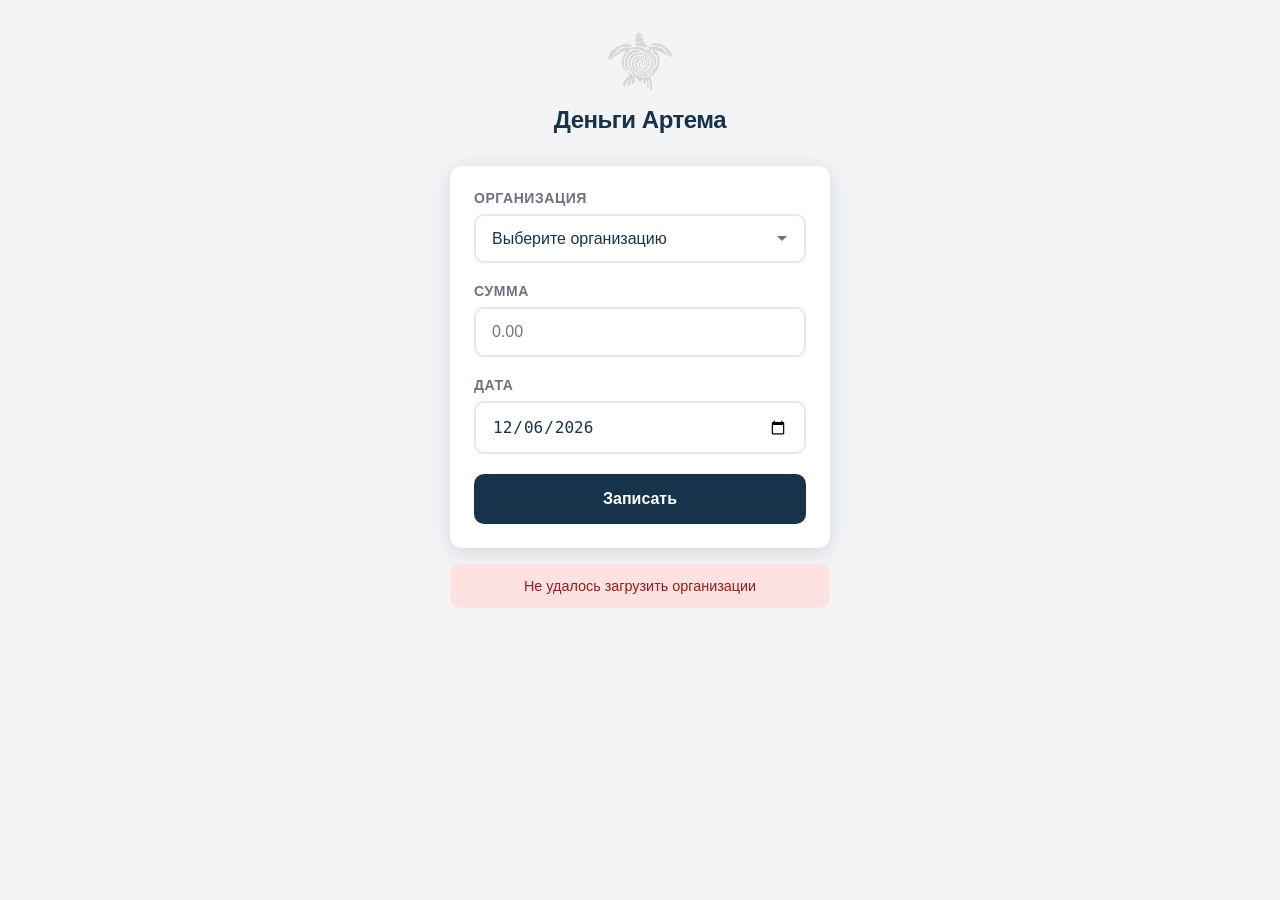
==== index.html @ 8f21dbaf "Перенести index.html в корень проекта. Обновлены пути к ресурсам frontend/ и конфиг nginx для раздач" ====
<!DOCTYPE html>
<html lang="ru">
<head>
  <meta charset="UTF-8">
  <meta name="viewport" content="width=device-width, initial-scale=1.0, maximum-scale=1.0, user-scalable=no">
  <title>Деньги Артема</title>
  <script src="https://telegram.org/js/telegram-web-app.js"></script>
  <link rel="stylesheet" href="frontend/css/style.css">
</head>
<body>
  <div class="app">
    <header class="header">
      <img src="frontend/assets/logo.svg" alt="Логотип" class="logo" id="logo">
      <h1 class="title">Деньги Артема</h1>
    </header>

    <main class="main-menu" id="mainMenu">
      <form id="paymentForm" class="form">
        <div class="field">
          <label for="organization">Организация</label>
          <select id="organization" name="organization" required>
            <option value="" disabled selected>Выберите организацию</option>
          </select>
        </div>

        <div class="field">
          <label for="amount">Сумма</label>
          <input type="number" id="amount" name="amount" min="0" step="0.01" placeholder="0.00" required>
        </div>

        <div class="field">
          <label for="date">Дата</label>
          <input type="date" id="date" name="date" required>
        </div>

        <button type="submit" class="btn btn-primary" id="submitBtn">Записать</button>
      </form>

      <div class="toast" id="toast" hidden></div>
    </main>

    <section class="hidden-menu" id="hiddenMenu" hidden>
      <h2 class="hidden-title">Скрытое меню</h2>

      <div class="export-block">
        <div class="action-buttons">
          <button type="button" class="btn btn-secondary" id="openDownloadBtn">Скачать таблицу выплат</button>
          <button type="button" class="btn btn-ghost" id="openAddOrgBtn">Добавить организацию</button>
          <button type="button" class="btn btn-danger" id="openDeleteOrgBtn">Удалить организацию</button>
          <button type="button" class="btn btn-danger" id="openDeletePaymentBtn">Удалить запись</button>
        </div>
      </div>

      <button type="button" class="btn btn-ghost" id="closeHiddenBtn">← Назад</button>
    </section>

    <section class="hidden-menu" id="exportMenu" hidden>
      <h2 class="hidden-title">Скачать таблицу выплат</h2>

      <div class="export-block">
        <p class="export-hint">Выберите период для выгрузки</p>

        <div class="field">
          <label for="dateFrom">С</label>
          <input type="date" id="dateFrom" name="dateFrom">
        </div>

        <div class="field">
          <label for="dateTo">По</label>
          <input type="date" id="dateTo" name="dateTo">
        </div>

        <button type="button" class="btn btn-secondary" id="downloadBtn">
          Скачать таблицу выплат
        </button>
      </div>

      <button type="button" class="btn btn-ghost" id="closeExportBtn">← Назад</button>
    </section>

  </div>

  <div class="modal-overlay" id="addOrgModal" hidden>
    <div class="modal" role="dialog" aria-labelledby="modalTitle" aria-modal="true">
      <h2 class="modal-title" id="modalTitle">Добавить организацию</h2>
      <p class="modal-hint">Введите название новой организации</p>

      <div class="field">
        <label for="newOrganization">Название</label>
        <input type="text" id="newOrganization" name="newOrganization" placeholder="Например, ООО Ромашка">
      </div>

      <div class="modal-message" id="modalMessage" hidden></div>

      <div class="modal-actions">
        <button type="button" class="btn btn-secondary" id="saveOrganizationBtn">Сохранить</button>
        <button type="button" class="btn btn-ghost" id="closeAddOrgBtn">Отмена</button>
      </div>
    </div>
  </div>

  <div class="modal-overlay" id="deleteOrgModal" hidden>
    <div class="modal" role="dialog" aria-labelledby="deleteOrgTitle" aria-modal="true">
      <h2 class="modal-title" id="deleteOrgTitle">Удалить организацию</h2>
      <p class="modal-hint">Выберите организацию для удаления</p>

      <div class="field">
        <label for="deleteOrgSelect">Организация</label>
        <select id="deleteOrgSelect" name="deleteOrgSelect">
          <option value="" disabled selected>Выберите организацию</option>
        </select>
      </div>

      <div class="modal-message" id="deleteOrgMessage" hidden></div>

      <div class="modal-actions">
        <button type="button" class="btn btn-danger" id="confirmDeleteOrgBtn">Удалить</button>
        <button type="button" class="btn btn-ghost" id="closeDeleteOrgBtn">Отмена</button>
      </div>
    </div>
  </div>

  <div class="modal-overlay" id="deletePaymentModal" hidden>
    <div class="modal" role="dialog" aria-labelledby="deletePaymentTitle" aria-modal="true">
      <h2 class="modal-title" id="deletePaymentTitle">Удалить запись</h2>
      <p class="modal-hint">Выберите организацию и дату записи</p>

      <div class="field">
        <label for="deletePaymentOrg">Организация</label>
        <select id="deletePaymentOrg" name="deletePaymentOrg">
          <option value="" disabled selected>Выберите организацию</option>
        </select>
      </div>

      <div class="field">
        <label for="deletePaymentDate">Дата</label>
        <input type="date" id="deletePaymentDate" name="deletePaymentDate">
      </div>

      <div class="modal-message" id="deletePaymentMessage" hidden></div>

      <div class="modal-actions">
        <button type="button" class="btn btn-danger" id="confirmDeletePaymentBtn">Удалить</button>
        <button type="button" class="btn btn-ghost" id="closeDeletePaymentBtn">Отмена</button>
      </div>
    </div>
  </div>

  <script src="frontend/js/config.js"></script>
  <script src="frontend/js/api.js"></script>
  <script src="frontend/js/telegram.js"></script>
  <script src="frontend/js/modal.js"></script>
  <script src="frontend/js/delete.js"></script>
  <script src="frontend/js/hidden.js"></script>
  <script src="frontend/js/main.js"></script>
</body>
</html>
---- frontend/css/style.css ----
:root {
  --primary: #16334B;
  --primary-light: #1e4566;
  --gray: #6b7280;
  --gray-light: #9ca3af;
  --gray-bg: #f3f4f6;
  --white: #ffffff;
  --success: #10b981;
  --error: #ef4444;
  --radius: 12px;
  --shadow: 0 4px 20px rgba(22, 51, 75, 0.15);
}

* {
  box-sizing: border-box;
  margin: 0;
  padding: 0;
}

body {
  font-family: -apple-system, BlinkMacSystemFont, 'Segoe UI', Roboto, 'Helvetica Neue', Arial, sans-serif;
  background: var(--gray-bg);
  color: var(--primary);
  min-height: 100vh;
  -webkit-font-smoothing: antialiased;
}

.app {
  max-width: 420px;
  margin: 0 auto;
  padding: 24px 20px 40px;
  min-height: 100vh;
}

.header {
  text-align: center;
  margin-bottom: 32px;
  padding-top: 8px;
}

.logo {
  width: 64px;
  height: auto;
  margin-bottom: 12px;
  cursor: pointer;
  user-select: none;
  -webkit-user-select: none;
}

.title {
  font-size: 1.5rem;
  font-weight: 700;
  color: var(--primary);
  letter-spacing: -0.02em;
}

.form,
.export-block {
  background: var(--white);
  border-radius: var(--radius);
  padding: 24px;
  box-shadow: var(--shadow);
}

.field {
  margin-bottom: 20px;
}

.field label {
  display: block;
  font-size: 0.875rem;
  font-weight: 600;
  color: var(--gray);
  margin-bottom: 8px;
  text-transform: uppercase;
  letter-spacing: 0.04em;
}

.field input,
.field select {
  width: 100%;
  padding: 14px 16px;
  font-size: 1rem;
  border: 2px solid #e5e7eb;
  border-radius: 10px;
  background: var(--white);
  color: var(--primary);
  transition: border-color 0.2s;
  -webkit-appearance: none;
  appearance: none;
}

.field select {
  background-image: url("data:image/svg+xml,%3Csvg xmlns='http://www.w3.org/2000/svg' width='12' height='12' viewBox='0 0 12 12'%3E%3Cpath fill='%236b7280' d='M6 8L1 3h10z'/%3E%3C/svg%3E");
  background-repeat: no-repeat;
  background-position: right 16px center;
  padding-right: 40px;
}

.field input:focus,
.field select:focus {
  outline: none;
  border-color: var(--primary);
}

.btn {
  display: block;
  width: 100%;
  padding: 16px;
  font-size: 1rem;
  font-weight: 600;
  border: none;
  border-radius: 10px;
  cursor: pointer;
  transition: background 0.2s, transform 0.1s;
}

.btn:active {
  transform: scale(0.98);
}

.btn-primary {
  background: var(--primary);
  color: var(--white);
  margin-top: 8px;
}

.btn-primary:hover {
  background: var(--primary-light);
}

.btn-primary:disabled {
  opacity: 0.6;
  cursor: not-allowed;
}

.action-buttons {
  display: grid;
  gap: 12px;
  margin-top: 14px;
}

.btn-secondary {
  background: var(--primary);
  color: var(--white);
  margin-top: 8px;
}

.btn-secondary:hover {
  background: var(--primary-light);
}

.btn-ghost {
  background: transparent;
  color: var(--gray);
  margin-top: 20px;
  border: 2px solid #e5e7eb;
}

.btn-ghost:hover {
  background: var(--gray-bg);
}

.btn-danger {
  background: var(--error);
  color: var(--white);
  margin-top: 0;
}

.btn-danger:hover {
  background: #dc2626;
}

.btn-danger:disabled {
  opacity: 0.6;
  cursor: not-allowed;
}

.toast {
  margin-top: 16px;
  padding: 14px 16px;
  border-radius: 10px;
  font-size: 0.9rem;
  text-align: center;
  animation: fadeIn 0.3s ease;
}

.toast.success {
  background: #d1fae5;
  color: #065f46;
}

.toast.error {
  background: #fee2e2;
  color: #991b1b;
}

.hidden-menu {
  animation: fadeIn 0.3s ease;
}

.hidden-title {
  font-size: 1.25rem;
  color: var(--primary);
  margin-bottom: 20px;
  text-align: center;
}

.export-hint {
  color: var(--gray);
  font-size: 0.9rem;
  margin-bottom: 20px;
  text-align: center;
}

#newOrganization {
  text-transform: none;
}

.modal-overlay {
  position: fixed;
  inset: 0;
  background: rgba(22, 51, 75, 0.55);
  padding: 20px;
  z-index: 1000;
}

.modal-overlay:not([hidden]) {
  display: flex;
  align-items: center;
  justify-content: center;
  animation: fadeIn 0.2s ease;
}

.modal-overlay[hidden] {
  display: none;
}

.modal {
  width: 100%;
  max-width: 380px;
  background: var(--white);
  border-radius: var(--radius);
  padding: 24px;
  box-shadow: 0 12px 40px rgba(22, 51, 75, 0.25);
}

.modal-title {
  font-size: 1.2rem;
  color: var(--primary);
  text-align: center;
  margin-bottom: 8px;
}

.modal-hint {
  color: var(--gray);
  font-size: 0.9rem;
  text-align: center;
  margin-bottom: 20px;
}

.modal-message {
  margin-bottom: 16px;
  padding: 12px 14px;
  border-radius: 10px;
  font-size: 0.9rem;
  text-align: center;
}

.modal-message.success {
  background: #d1fae5;
  color: #065f46;
}

.modal-message.error {
  background: #fee2e2;
  color: #991b1b;
}

.modal-actions {
  display: grid;
  gap: 10px;
  margin-top: 8px;
}

.modal-actions .btn-ghost {
  margin-top: 0;
}

@keyframes fadeIn {
  from { opacity: 0; transform: translateY(8px); }
  to { opacity: 1; transform: translateY(0); }
}

@media (prefers-color-scheme: dark) {
  body.tg-dark {
    background: #1a1a1a;
  }

  body.tg-dark .form,
  body.tg-dark .export-block,
  body.tg-dark .modal {
    background: #2a2a2a;
  }

  body.tg-dark .field input,
  body.tg-dark .field select {
    background: #333;
    border-color: #444;
    color: #eee;
  }
}
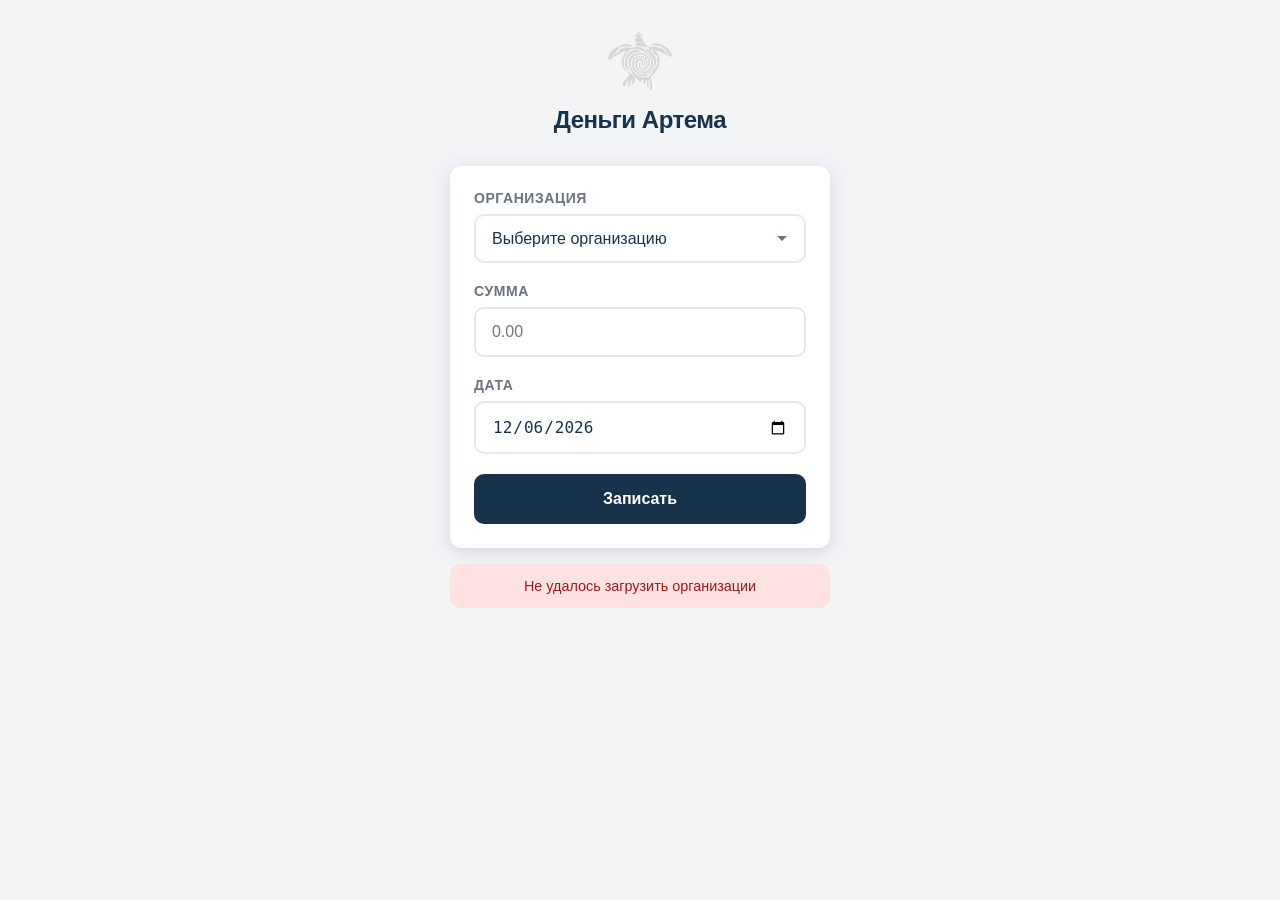
==== commit d5d9302b: "Исправить URL API для GitHub Pages. Всегда использовать nip.io backend вне localhost; добавлен cache" ====
--- a/index.html
+++ b/index.html
@@ -5,7 +5,7 @@
   <meta name="viewport" content="width=device-width, initial-scale=1.0, maximum-scale=1.0, user-scalable=no">
   <title>Деньги Артема</title>
   <script src="https://telegram.org/js/telegram-web-app.js"></script>
-  <link rel="stylesheet" href="frontend/css/style.css">
+  <link rel="stylesheet" href="frontend/css/style.css?v=2">
 </head>
 <body>
   <div class="app">
@@ -146,12 +146,12 @@
     </div>
   </div>
 
-  <script src="frontend/js/config.js"></script>
-  <script src="frontend/js/api.js"></script>
-  <script src="frontend/js/telegram.js"></script>
-  <script src="frontend/js/modal.js"></script>
-  <script src="frontend/js/delete.js"></script>
-  <script src="frontend/js/hidden.js"></script>
-  <script src="frontend/js/main.js"></script>
+  <script src="frontend/js/config.js?v=2"></script>
+  <script src="frontend/js/api.js?v=2"></script>
+  <script src="frontend/js/telegram.js?v=2"></script>
+  <script src="frontend/js/modal.js?v=2"></script>
+  <script src="frontend/js/delete.js?v=2"></script>
+  <script src="frontend/js/hidden.js?v=2"></script>
+  <script src="frontend/js/main.js?v=2"></script>
 </body>
 </html>
